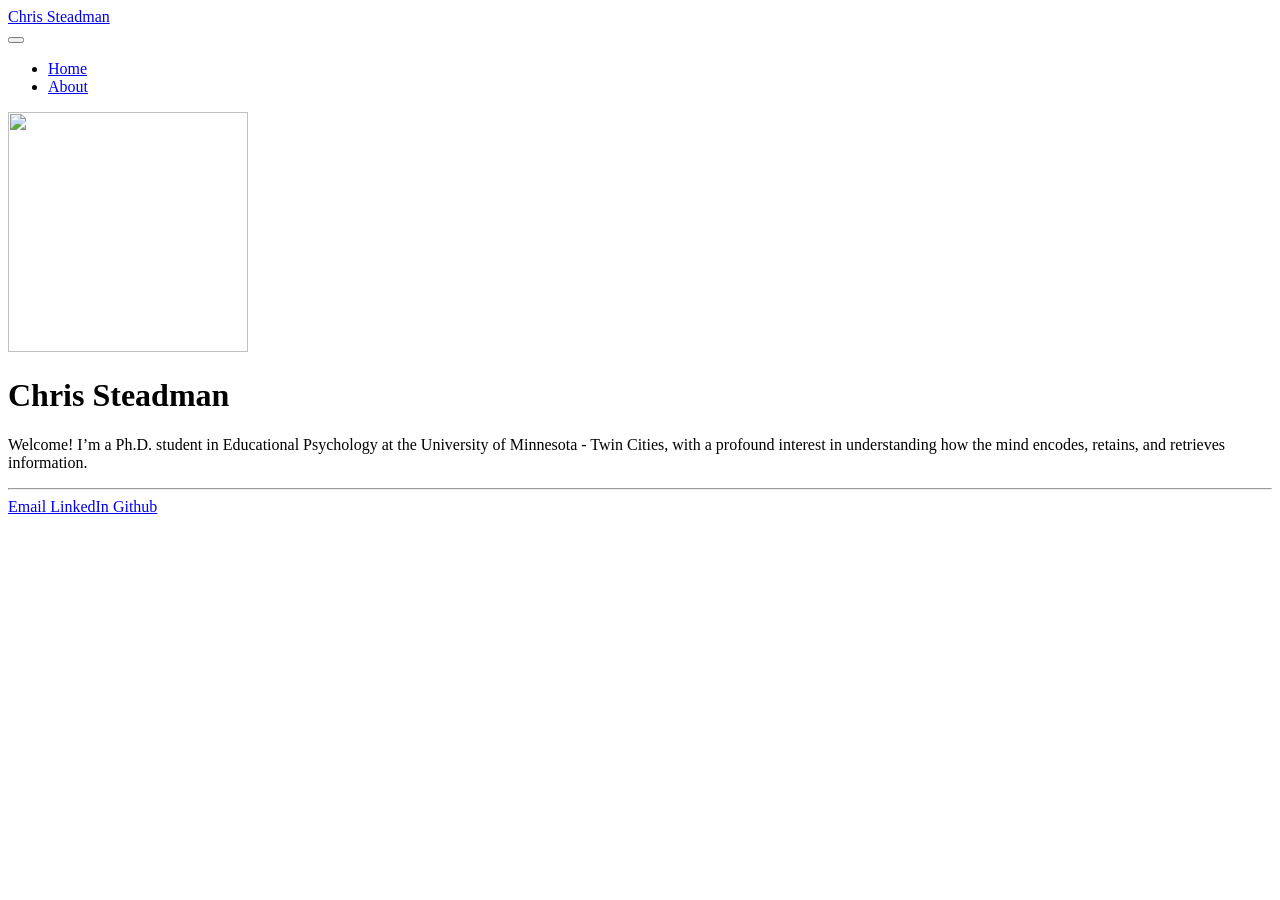
==== docs/index.html @ 7f65642d "Update GitHub link to new user profile" ====
<!DOCTYPE html>
<html xmlns="http://www.w3.org/1999/xhtml" lang="en" xml:lang="en"><head>

<meta charset="utf-8">
<meta name="generator" content="quarto-1.4.555">

<meta name="viewport" content="width=device-width, initial-scale=1.0, user-scalable=yes">


<title>Chris Steadman</title>
<style>
code{white-space: pre-wrap;}
span.smallcaps{font-variant: small-caps;}
div.columns{display: flex; gap: min(4vw, 1.5em);}
div.column{flex: auto; overflow-x: auto;}
div.hanging-indent{margin-left: 1.5em; text-indent: -1.5em;}
ul.task-list{list-style: none;}
ul.task-list li input[type="checkbox"] {
  width: 0.8em;
  margin: 0 0.8em 0.2em -1em; /* quarto-specific, see https://github.com/quarto-dev/quarto-cli/issues/4556 */ 
  vertical-align: middle;
}
</style>


<script src="site_libs/quarto-nav/quarto-nav.js"></script>
<script src="site_libs/quarto-nav/headroom.min.js"></script>
<script src="site_libs/clipboard/clipboard.min.js"></script>
<script src="site_libs/quarto-search/autocomplete.umd.js"></script>
<script src="site_libs/quarto-search/fuse.min.js"></script>
<script src="site_libs/quarto-search/quarto-search.js"></script>
<meta name="quarto:offset" content="./">
<script src="site_libs/quarto-html/quarto.js"></script>
<script src="site_libs/quarto-html/popper.min.js"></script>
<script src="site_libs/quarto-html/tippy.umd.min.js"></script>
<link href="site_libs/quarto-html/tippy.css" rel="stylesheet">
<link href="site_libs/quarto-html/quarto-syntax-highlighting.css" rel="stylesheet" id="quarto-text-highlighting-styles">
<script src="site_libs/bootstrap/bootstrap.min.js"></script>
<link href="site_libs/bootstrap/bootstrap-icons.css" rel="stylesheet">
<link href="site_libs/bootstrap/bootstrap.min.css" rel="stylesheet" id="quarto-bootstrap" data-mode="light">
<script id="quarto-search-options" type="application/json">{
  "location": "navbar",
  "copy-button": false,
  "collapse-after": 3,
  "panel-placement": "end",
  "type": "overlay",
  "limit": 50,
  "keyboard-shortcut": [
    "f",
    "/",
    "s"
  ],
  "show-item-context": false,
  "language": {
    "search-no-results-text": "No results",
    "search-matching-documents-text": "matching documents",
    "search-copy-link-title": "Copy link to search",
    "search-hide-matches-text": "Hide additional matches",
    "search-more-match-text": "more match in this document",
    "search-more-matches-text": "more matches in this document",
    "search-clear-button-title": "Clear",
    "search-text-placeholder": "",
    "search-detached-cancel-button-title": "Cancel",
    "search-submit-button-title": "Submit",
    "search-label": "Search"
  }
}</script>
<link rel="preconnect" href="https://fonts.googleapis.com">
<link rel="preconnect" href="https://fonts.gstatic.com" crossorigin="">
<link href="https://fonts.googleapis.com/css2?family=Roboto:ital@0;1&amp;display=swap" rel="stylesheet"> 


</head>

<body class="nav-fixed fullcontent">

<div id="quarto-search-results"></div>
  <header id="quarto-header" class="headroom fixed-top">
    <nav class="navbar navbar-expand-lg " data-bs-theme="dark">
      <div class="navbar-container container-fluid">
      <div class="navbar-brand-container mx-auto">
    <a class="navbar-brand" href="./index.html">
    <span class="navbar-title">Chris Steadman</span>
    </a>
  </div>
            <div id="quarto-search" class="" title="Search"></div>
          <button class="navbar-toggler" type="button" data-bs-toggle="collapse" data-bs-target="#navbarCollapse" aria-controls="navbarCollapse" aria-expanded="false" aria-label="Toggle navigation" onclick="if (window.quartoToggleHeadroom) { window.quartoToggleHeadroom(); }">
  <span class="navbar-toggler-icon"></span>
</button>
          <div class="collapse navbar-collapse" id="navbarCollapse">
            <ul class="navbar-nav navbar-nav-scroll me-auto">
  <li class="nav-item">
    <a class="nav-link active" href="./index.html" aria-current="page"> 
<span class="menu-text">Home</span></a>
  </li>  
  <li class="nav-item">
    <a class="nav-link" href="./about.html"> 
<span class="menu-text">About</span></a>
  </li>  
</ul>
          </div> <!-- /navcollapse -->
          <div class="quarto-navbar-tools">
</div>
      </div> <!-- /container-fluid -->
    </nav>
</header>
<!-- content -->
<div id="quarto-content" class="quarto-container page-columns page-rows-contents page-layout-article page-navbar">
<!-- sidebar -->
<!-- margin-sidebar -->
    
<!-- main -->
<div class="quarto-about-jolla content">
  <img src="img/headshot4.jpg" class="about-image
  round " style="height: 15em; width: 15em;">
 <header id="title-block-header" class="quarto-title-block default">
<div class="quarto-title">
<h1 class="title">Chris Steadman</h1>
</div>
<div class="quarto-title-meta">
  </div>
</header><main class="content" id="quarto-document-content">
<p>Welcome! I’m a Ph.D.&nbsp;student in Educational Psychology at the University of Minnesota - Twin Cities, with a profound interest in understanding how the mind encodes, retains, and retrieves information.</p>


</main> 
  <hr class="about-sep">
   <div class="about-links">
  <a href="mailto:stead032@umn.edu" class="about-link" rel="" target="">
    <i class="bi bi-envelope-fill"></i>
     <span class="about-link-text">Email</span>
  </a>
  <a href="https://www.linkedin.com/in/chris-steadman-214021227/" class="about-link" rel="" target="">
    <i class="bi bi-linkedin"></i>
     <span class="about-link-text">LinkedIn</span>
  </a>
  <a href="https://github.com/cjsteadman" class="about-link" rel="" target="">
    <i class="bi bi-github"></i>
     <span class="about-link-text">Github</span>
  </a>
</div>
</div>
 <!-- /main -->
<script id="quarto-html-after-body" type="application/javascript">
window.document.addEventListener("DOMContentLoaded", function (event) {
  const toggleBodyColorMode = (bsSheetEl) => {
    const mode = bsSheetEl.getAttribute("data-mode");
    const bodyEl = window.document.querySelector("body");
    if (mode === "dark") {
      bodyEl.classList.add("quarto-dark");
      bodyEl.classList.remove("quarto-light");
    } else {
      bodyEl.classList.add("quarto-light");
      bodyEl.classList.remove("quarto-dark");
    }
  }
  const toggleBodyColorPrimary = () => {
    const bsSheetEl = window.document.querySelector("link#quarto-bootstrap");
    if (bsSheetEl) {
      toggleBodyColorMode(bsSheetEl);
    }
  }
  toggleBodyColorPrimary();  
  const isCodeAnnotation = (el) => {
    for (const clz of el.classList) {
      if (clz.startsWith('code-annotation-')) {                     
        return true;
      }
    }
    return false;
  }
  const clipboard = new window.ClipboardJS('.code-copy-button', {
    text: function(trigger) {
      const codeEl = trigger.previousElementSibling.cloneNode(true);
      for (const childEl of codeEl.children) {
        if (isCodeAnnotation(childEl)) {
          childEl.remove();
        }
      }
      return codeEl.innerText;
    }
  });
  clipboard.on('success', function(e) {
    // button target
    const button = e.trigger;
    // don't keep focus
    button.blur();
    // flash "checked"
    button.classList.add('code-copy-button-checked');
    var currentTitle = button.getAttribute("title");
    button.setAttribute("title", "Copied!");
    let tooltip;
    if (window.bootstrap) {
      button.setAttribute("data-bs-toggle", "tooltip");
      button.setAttribute("data-bs-placement", "left");
      button.setAttribute("data-bs-title", "Copied!");
      tooltip = new bootstrap.Tooltip(button, 
        { trigger: "manual", 
          customClass: "code-copy-button-tooltip",
          offset: [0, -8]});
      tooltip.show();    
    }
    setTimeout(function() {
      if (tooltip) {
        tooltip.hide();
        button.removeAttribute("data-bs-title");
        button.removeAttribute("data-bs-toggle");
        button.removeAttribute("data-bs-placement");
      }
      button.setAttribute("title", currentTitle);
      button.classList.remove('code-copy-button-checked');
    }, 1000);
    // clear code selection
    e.clearSelection();
  });
    var localhostRegex = new RegExp(/^(?:http|https):\/\/localhost\:?[0-9]*\//);
    var mailtoRegex = new RegExp(/^mailto:/);
      var filterRegex = new RegExp('/' + window.location.host + '/');
    var isInternal = (href) => {
        return filterRegex.test(href) || localhostRegex.test(href) || mailtoRegex.test(href);
    }
    // Inspect non-navigation links and adorn them if external
 	var links = window.document.querySelectorAll('a[href]:not(.nav-link):not(.navbar-brand):not(.toc-action):not(.sidebar-link):not(.sidebar-item-toggle):not(.pagination-link):not(.no-external):not([aria-hidden]):not(.dropdown-item):not(.quarto-navigation-tool)');
    for (var i=0; i<links.length; i++) {
      const link = links[i];
      if (!isInternal(link.href)) {
        // undo the damage that might have been done by quarto-nav.js in the case of
        // links that we want to consider external
        if (link.dataset.originalHref !== undefined) {
          link.href = link.dataset.originalHref;
        }
      }
    }
  function tippyHover(el, contentFn, onTriggerFn, onUntriggerFn) {
    const config = {
      allowHTML: true,
      maxWidth: 500,
      delay: 100,
      arrow: false,
      appendTo: function(el) {
          return el.parentElement;
      },
      interactive: true,
      interactiveBorder: 10,
      theme: 'quarto',
      placement: 'bottom-start',
    };
    if (contentFn) {
      config.content = contentFn;
    }
    if (onTriggerFn) {
      config.onTrigger = onTriggerFn;
    }
    if (onUntriggerFn) {
      config.onUntrigger = onUntriggerFn;
    }
    window.tippy(el, config); 
  }
  const noterefs = window.document.querySelectorAll('a[role="doc-noteref"]');
  for (var i=0; i<noterefs.length; i++) {
    const ref = noterefs[i];
    tippyHover(ref, function() {
      // use id or data attribute instead here
      let href = ref.getAttribute('data-footnote-href') || ref.getAttribute('href');
      try { href = new URL(href).hash; } catch {}
      const id = href.replace(/^#\/?/, "");
      const note = window.document.getElementById(id);
      if (note) {
        return note.innerHTML;
      } else {
        return "";
      }
    });
  }
  const xrefs = window.document.querySelectorAll('a.quarto-xref');
  const processXRef = (id, note) => {
    // Strip column container classes
    const stripColumnClz = (el) => {
      el.classList.remove("page-full", "page-columns");
      if (el.children) {
        for (const child of el.children) {
          stripColumnClz(child);
        }
      }
    }
    stripColumnClz(note)
    if (id === null || id.startsWith('sec-')) {
      // Special case sections, only their first couple elements
      const container = document.createElement("div");
      if (note.children && note.children.length > 2) {
        container.appendChild(note.children[0].cloneNode(true));
        for (let i = 1; i < note.children.length; i++) {
          const child = note.children[i];
          if (child.tagName === "P" && child.innerText === "") {
            continue;
          } else {
            container.appendChild(child.cloneNode(true));
            break;
          }
        }
        if (window.Quarto?.typesetMath) {
          window.Quarto.typesetMath(container);
        }
        return container.innerHTML
      } else {
        if (window.Quarto?.typesetMath) {
          window.Quarto.typesetMath(note);
        }
        return note.innerHTML;
      }
    } else {
      // Remove any anchor links if they are present
      const anchorLink = note.querySelector('a.anchorjs-link');
      if (anchorLink) {
        anchorLink.remove();
      }
      if (window.Quarto?.typesetMath) {
        window.Quarto.typesetMath(note);
      }
      // TODO in 1.5, we should make sure this works without a callout special case
      if (note.classList.contains("callout")) {
        return note.outerHTML;
      } else {
        return note.innerHTML;
      }
    }
  }
  for (var i=0; i<xrefs.length; i++) {
    const xref = xrefs[i];
    tippyHover(xref, undefined, function(instance) {
      instance.disable();
      let url = xref.getAttribute('href');
      let hash = undefined; 
      if (url.startsWith('#')) {
        hash = url;
      } else {
        try { hash = new URL(url).hash; } catch {}
      }
      if (hash) {
        const id = hash.replace(/^#\/?/, "");
        const note = window.document.getElementById(id);
        if (note !== null) {
          try {
            const html = processXRef(id, note.cloneNode(true));
            instance.setContent(html);
          } finally {
            instance.enable();
            instance.show();
          }
        } else {
          // See if we can fetch this
          fetch(url.split('#')[0])
          .then(res => res.text())
          .then(html => {
            const parser = new DOMParser();
            const htmlDoc = parser.parseFromString(html, "text/html");
            const note = htmlDoc.getElementById(id);
            if (note !== null) {
              const html = processXRef(id, note);
              instance.setContent(html);
            } 
          }).finally(() => {
            instance.enable();
            instance.show();
          });
        }
      } else {
        // See if we can fetch a full url (with no hash to target)
        // This is a special case and we should probably do some content thinning / targeting
        fetch(url)
        .then(res => res.text())
        .then(html => {
          const parser = new DOMParser();
          const htmlDoc = parser.parseFromString(html, "text/html");
          const note = htmlDoc.querySelector('main.content');
          if (note !== null) {
            // This should only happen for chapter cross references
            // (since there is no id in the URL)
            // remove the first header
            if (note.children.length > 0 && note.children[0].tagName === "HEADER") {
              note.children[0].remove();
            }
            const html = processXRef(null, note);
            instance.setContent(html);
          } 
        }).finally(() => {
          instance.enable();
          instance.show();
        });
      }
    }, function(instance) {
    });
  }
      let selectedAnnoteEl;
      const selectorForAnnotation = ( cell, annotation) => {
        let cellAttr = 'data-code-cell="' + cell + '"';
        let lineAttr = 'data-code-annotation="' +  annotation + '"';
        const selector = 'span[' + cellAttr + '][' + lineAttr + ']';
        return selector;
      }
      const selectCodeLines = (annoteEl) => {
        const doc = window.document;
        const targetCell = annoteEl.getAttribute("data-target-cell");
        const targetAnnotation = annoteEl.getAttribute("data-target-annotation");
        const annoteSpan = window.document.querySelector(selectorForAnnotation(targetCell, targetAnnotation));
        const lines = annoteSpan.getAttribute("data-code-lines").split(",");
        const lineIds = lines.map((line) => {
          return targetCell + "-" + line;
        })
        let top = null;
        let height = null;
        let parent = null;
        if (lineIds.length > 0) {
            //compute the position of the single el (top and bottom and make a div)
            const el = window.document.getElementById(lineIds[0]);
            top = el.offsetTop;
            height = el.offsetHeight;
            parent = el.parentElement.parentElement;
          if (lineIds.length > 1) {
            const lastEl = window.document.getElementById(lineIds[lineIds.length - 1]);
            const bottom = lastEl.offsetTop + lastEl.offsetHeight;
            height = bottom - top;
          }
          if (top !== null && height !== null && parent !== null) {
            // cook up a div (if necessary) and position it 
            let div = window.document.getElementById("code-annotation-line-highlight");
            if (div === null) {
              div = window.document.createElement("div");
              div.setAttribute("id", "code-annotation-line-highlight");
              div.style.position = 'absolute';
              parent.appendChild(div);
            }
            div.style.top = top - 2 + "px";
            div.style.height = height + 4 + "px";
            div.style.left = 0;
            let gutterDiv = window.document.getElementById("code-annotation-line-highlight-gutter");
            if (gutterDiv === null) {
              gutterDiv = window.document.createElement("div");
              gutterDiv.setAttribute("id", "code-annotation-line-highlight-gutter");
              gutterDiv.style.position = 'absolute';
              const codeCell = window.document.getElementById(targetCell);
              const gutter = codeCell.querySelector('.code-annotation-gutter');
              gutter.appendChild(gutterDiv);
            }
            gutterDiv.style.top = top - 2 + "px";
            gutterDiv.style.height = height + 4 + "px";
          }
          selectedAnnoteEl = annoteEl;
        }
      };
      const unselectCodeLines = () => {
        const elementsIds = ["code-annotation-line-highlight", "code-annotation-line-highlight-gutter"];
        elementsIds.forEach((elId) => {
          const div = window.document.getElementById(elId);
          if (div) {
            div.remove();
          }
        });
        selectedAnnoteEl = undefined;
      };
        // Handle positioning of the toggle
    window.addEventListener(
      "resize",
      throttle(() => {
        elRect = undefined;
        if (selectedAnnoteEl) {
          selectCodeLines(selectedAnnoteEl);
        }
      }, 10)
    );
    function throttle(fn, ms) {
    let throttle = false;
    let timer;
      return (...args) => {
        if(!throttle) { // first call gets through
            fn.apply(this, args);
            throttle = true;
        } else { // all the others get throttled
            if(timer) clearTimeout(timer); // cancel #2
            timer = setTimeout(() => {
              fn.apply(this, args);
              timer = throttle = false;
            }, ms);
        }
      };
    }
      // Attach click handler to the DT
      const annoteDls = window.document.querySelectorAll('dt[data-target-cell]');
      for (const annoteDlNode of annoteDls) {
        annoteDlNode.addEventListener('click', (event) => {
          const clickedEl = event.target;
          if (clickedEl !== selectedAnnoteEl) {
            unselectCodeLines();
            const activeEl = window.document.querySelector('dt[data-target-cell].code-annotation-active');
            if (activeEl) {
              activeEl.classList.remove('code-annotation-active');
            }
            selectCodeLines(clickedEl);
            clickedEl.classList.add('code-annotation-active');
          } else {
            // Unselect the line
            unselectCodeLines();
            clickedEl.classList.remove('code-annotation-active');
          }
        });
      }
  const findCites = (el) => {
    const parentEl = el.parentElement;
    if (parentEl) {
      const cites = parentEl.dataset.cites;
      if (cites) {
        return {
          el,
          cites: cites.split(' ')
        };
      } else {
        return findCites(el.parentElement)
      }
    } else {
      return undefined;
    }
  };
  var bibliorefs = window.document.querySelectorAll('a[role="doc-biblioref"]');
  for (var i=0; i<bibliorefs.length; i++) {
    const ref = bibliorefs[i];
    const citeInfo = findCites(ref);
    if (citeInfo) {
      tippyHover(citeInfo.el, function() {
        var popup = window.document.createElement('div');
        citeInfo.cites.forEach(function(cite) {
          var citeDiv = window.document.createElement('div');
          citeDiv.classList.add('hanging-indent');
          citeDiv.classList.add('csl-entry');
          var biblioDiv = window.document.getElementById('ref-' + cite);
          if (biblioDiv) {
            citeDiv.innerHTML = biblioDiv.innerHTML;
          }
          popup.appendChild(citeDiv);
        });
        return popup.innerHTML;
      });
    }
  }
});
</script>
</div> <!-- /content -->




</body></html>
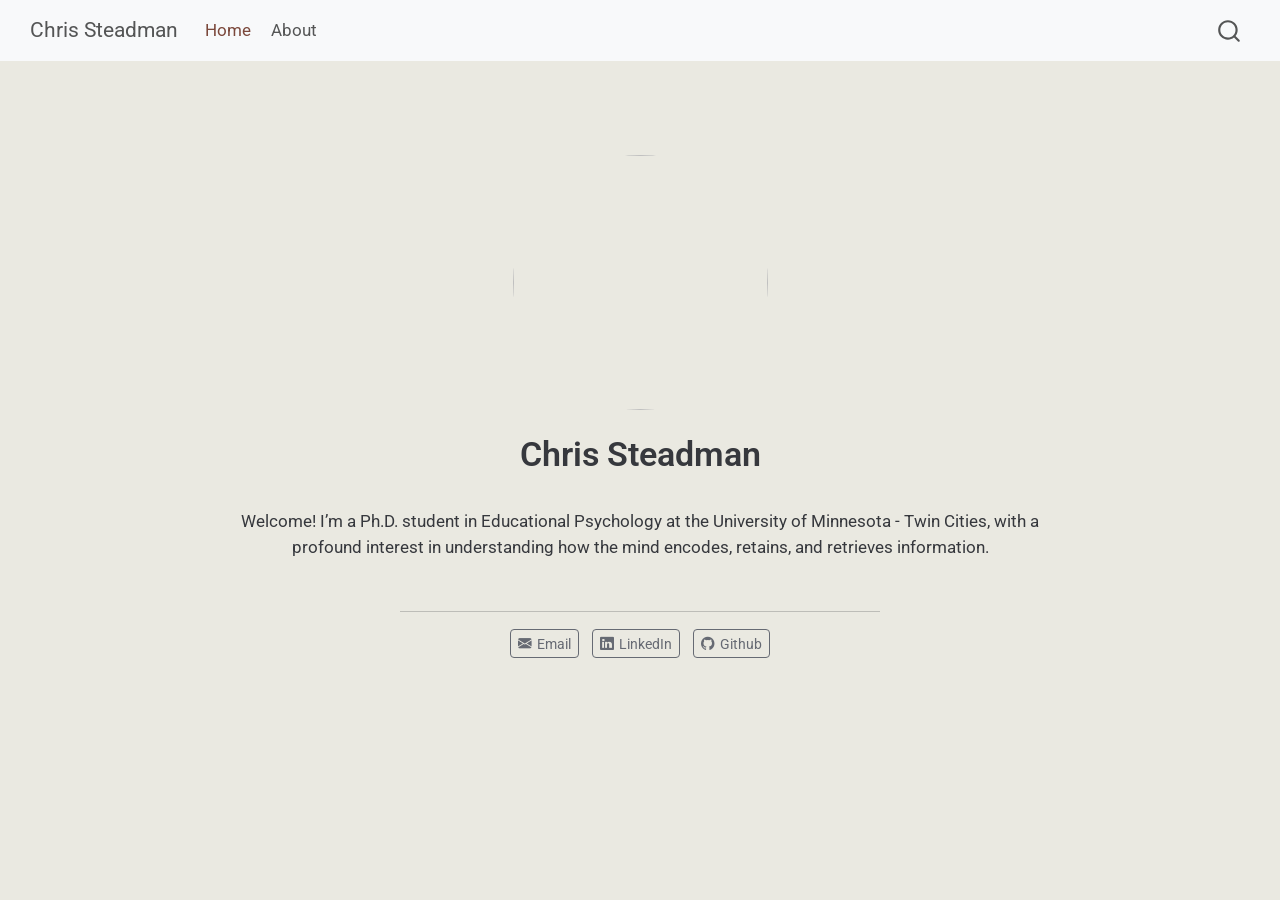
==== commit 2952ee63: "Updating with Quarto" ====
--- a/docs/index.html
+++ b/docs/index.html
@@ -2,13 +2,16 @@
 <html xmlns="http://www.w3.org/1999/xhtml" lang="en" xml:lang="en"><head>
 
 <meta charset="utf-8">
-<meta name="generator" content="quarto-1.4.555">
+<meta name="generator" content="quarto-1.9.36">
 
 <meta name="viewport" content="width=device-width, initial-scale=1.0, user-scalable=yes">
 
 
 <title>Chris Steadman</title>
 <style>
+/* Default styles provided by pandoc.
+** See https://pandoc.org/MANUAL.html#variables-for-html for config info.
+*/
 code{white-space: pre-wrap;}
 span.smallcaps{font-variant: small-caps;}
 div.columns{display: flex; gap: min(4vw, 1.5em);}
@@ -30,14 +33,15 @@
 <script src="site_libs/quarto-search/fuse.min.js"></script>
 <script src="site_libs/quarto-search/quarto-search.js"></script>
 <meta name="quarto:offset" content="./">
-<script src="site_libs/quarto-html/quarto.js"></script>
+<script src="site_libs/quarto-html/quarto.js" type="module"></script>
+<script src="site_libs/quarto-html/tabsets/tabsets.js" type="module"></script>
 <script src="site_libs/quarto-html/popper.min.js"></script>
 <script src="site_libs/quarto-html/tippy.umd.min.js"></script>
 <link href="site_libs/quarto-html/tippy.css" rel="stylesheet">
-<link href="site_libs/quarto-html/quarto-syntax-highlighting.css" rel="stylesheet" id="quarto-text-highlighting-styles">
+<link href="site_libs/quarto-html/quarto-syntax-highlighting-845c23b38eaddc0f92fda52bfe77a8c8.css" rel="stylesheet" id="quarto-text-highlighting-styles">
 <script src="site_libs/bootstrap/bootstrap.min.js"></script>
 <link href="site_libs/bootstrap/bootstrap-icons.css" rel="stylesheet">
-<link href="site_libs/bootstrap/bootstrap.min.css" rel="stylesheet" id="quarto-bootstrap" data-mode="light">
+<link href="site_libs/bootstrap/bootstrap-f4984c702a18f3eaaddd09e3b30f71a7.min.css" rel="stylesheet" append-hash="true" id="quarto-bootstrap" data-mode="light">
 <script id="quarto-search-options" type="application/json">{
   "location": "navbar",
   "copy-button": false,
@@ -72,7 +76,7 @@
 
 </head>
 
-<body class="nav-fixed fullcontent">
+<body class="nav-fixed fullcontent quarto-light">
 
 <div id="quarto-search-results"></div>
   <header id="quarto-header" class="headroom fixed-top">
@@ -84,7 +88,7 @@
     </a>
   </div>
             <div id="quarto-search" class="" title="Search"></div>
-          <button class="navbar-toggler" type="button" data-bs-toggle="collapse" data-bs-target="#navbarCollapse" aria-controls="navbarCollapse" aria-expanded="false" aria-label="Toggle navigation" onclick="if (window.quartoToggleHeadroom) { window.quartoToggleHeadroom(); }">
+          <button class="navbar-toggler" type="button" data-bs-toggle="collapse" data-bs-target="#navbarCollapse" aria-controls="navbarCollapse" role="menu" aria-expanded="false" aria-label="Toggle navigation" onclick="if (window.quartoToggleHeadroom) { window.quartoToggleHeadroom(); }">
   <span class="navbar-toggler-icon"></span>
 </button>
           <div class="collapse navbar-collapse" id="navbarCollapse">
@@ -99,7 +103,7 @@
   </li>  
 </ul>
           </div> <!-- /navcollapse -->
-          <div class="quarto-navbar-tools">
+            <div class="quarto-navbar-tools">
 </div>
       </div> <!-- /container-fluid -->
     </nav>
@@ -110,7 +114,7 @@
 <!-- margin-sidebar -->
     
 <!-- main -->
-<div class="quarto-about-jolla content">
+<div class="quarto-about-jolla">
   <img src="img/headshot4.jpg" class="about-image
   round " style="height: 15em; width: 15em;">
  <header id="title-block-header" class="quarto-title-block default">
@@ -142,36 +146,51 @@
 </div>
  <!-- /main -->
 <script id="quarto-html-after-body" type="application/javascript">
-window.document.addEventListener("DOMContentLoaded", function (event) {
-  const toggleBodyColorMode = (bsSheetEl) => {
-    const mode = bsSheetEl.getAttribute("data-mode");
-    const bodyEl = window.document.querySelector("body");
-    if (mode === "dark") {
-      bodyEl.classList.add("quarto-dark");
-      bodyEl.classList.remove("quarto-light");
-    } else {
-      bodyEl.classList.add("quarto-light");
-      bodyEl.classList.remove("quarto-dark");
-    }
-  }
-  const toggleBodyColorPrimary = () => {
-    const bsSheetEl = window.document.querySelector("link#quarto-bootstrap");
-    if (bsSheetEl) {
-      toggleBodyColorMode(bsSheetEl);
-    }
-  }
-  toggleBodyColorPrimary();  
-  const isCodeAnnotation = (el) => {
-    for (const clz of el.classList) {
-      if (clz.startsWith('code-annotation-')) {                     
-        return true;
-      }
-    }
-    return false;
-  }
-  const clipboard = new window.ClipboardJS('.code-copy-button', {
-    text: function(trigger) {
-      const codeEl = trigger.previousElementSibling.cloneNode(true);
+  window.document.addEventListener("DOMContentLoaded", function (event) {
+    const isCodeAnnotation = (el) => {
+      for (const clz of el.classList) {
+        if (clz.startsWith('code-annotation-')) {                     
+          return true;
+        }
+      }
+      return false;
+    }
+    const onCopySuccess = function(e) {
+      // button target
+      const button = e.trigger;
+      // don't keep focus
+      button.blur();
+      // flash "checked"
+      button.classList.add('code-copy-button-checked');
+      var currentTitle = button.getAttribute("title");
+      button.setAttribute("title", "Copied!");
+      let tooltip;
+      if (window.bootstrap) {
+        button.setAttribute("data-bs-toggle", "tooltip");
+        button.setAttribute("data-bs-placement", "left");
+        button.setAttribute("data-bs-title", "Copied!");
+        tooltip = new bootstrap.Tooltip(button, 
+          { trigger: "manual", 
+            customClass: "code-copy-button-tooltip",
+            offset: [0, -8]});
+        tooltip.show();    
+      }
+      setTimeout(function() {
+        if (tooltip) {
+          tooltip.hide();
+          button.removeAttribute("data-bs-title");
+          button.removeAttribute("data-bs-toggle");
+          button.removeAttribute("data-bs-placement");
+        }
+        button.setAttribute("title", currentTitle);
+        button.classList.remove('code-copy-button-checked');
+      }, 1000);
+      // clear code selection
+      e.clearSelection();
+    }
+    const getTextToCopy = function(trigger) {
+      const outerScaffold = trigger.parentElement.cloneNode(true);
+      const codeEl = outerScaffold.querySelector('code');
       for (const childEl of codeEl.children) {
         if (isCodeAnnotation(childEl)) {
           childEl.remove();
@@ -179,184 +198,184 @@
       }
       return codeEl.innerText;
     }
-  });
-  clipboard.on('success', function(e) {
-    // button target
-    const button = e.trigger;
-    // don't keep focus
-    button.blur();
-    // flash "checked"
-    button.classList.add('code-copy-button-checked');
-    var currentTitle = button.getAttribute("title");
-    button.setAttribute("title", "Copied!");
-    let tooltip;
-    if (window.bootstrap) {
-      button.setAttribute("data-bs-toggle", "tooltip");
-      button.setAttribute("data-bs-placement", "left");
-      button.setAttribute("data-bs-title", "Copied!");
-      tooltip = new bootstrap.Tooltip(button, 
-        { trigger: "manual", 
-          customClass: "code-copy-button-tooltip",
-          offset: [0, -8]});
-      tooltip.show();    
-    }
-    setTimeout(function() {
-      if (tooltip) {
-        tooltip.hide();
-        button.removeAttribute("data-bs-title");
-        button.removeAttribute("data-bs-toggle");
-        button.removeAttribute("data-bs-placement");
-      }
-      button.setAttribute("title", currentTitle);
-      button.classList.remove('code-copy-button-checked');
-    }, 1000);
-    // clear code selection
-    e.clearSelection();
-  });
-    var localhostRegex = new RegExp(/^(?:http|https):\/\/localhost\:?[0-9]*\//);
-    var mailtoRegex = new RegExp(/^mailto:/);
-      var filterRegex = new RegExp('/' + window.location.host + '/');
-    var isInternal = (href) => {
-        return filterRegex.test(href) || localhostRegex.test(href) || mailtoRegex.test(href);
-    }
-    // Inspect non-navigation links and adorn them if external
- 	var links = window.document.querySelectorAll('a[href]:not(.nav-link):not(.navbar-brand):not(.toc-action):not(.sidebar-link):not(.sidebar-item-toggle):not(.pagination-link):not(.no-external):not([aria-hidden]):not(.dropdown-item):not(.quarto-navigation-tool)');
-    for (var i=0; i<links.length; i++) {
-      const link = links[i];
-      if (!isInternal(link.href)) {
-        // undo the damage that might have been done by quarto-nav.js in the case of
-        // links that we want to consider external
-        if (link.dataset.originalHref !== undefined) {
-          link.href = link.dataset.originalHref;
-        }
-      }
-    }
-  function tippyHover(el, contentFn, onTriggerFn, onUntriggerFn) {
-    const config = {
-      allowHTML: true,
-      maxWidth: 500,
-      delay: 100,
-      arrow: false,
-      appendTo: function(el) {
-          return el.parentElement;
-      },
-      interactive: true,
-      interactiveBorder: 10,
-      theme: 'quarto',
-      placement: 'bottom-start',
-    };
-    if (contentFn) {
-      config.content = contentFn;
-    }
-    if (onTriggerFn) {
-      config.onTrigger = onTriggerFn;
-    }
-    if (onUntriggerFn) {
-      config.onUntrigger = onUntriggerFn;
-    }
-    window.tippy(el, config); 
-  }
-  const noterefs = window.document.querySelectorAll('a[role="doc-noteref"]');
-  for (var i=0; i<noterefs.length; i++) {
-    const ref = noterefs[i];
-    tippyHover(ref, function() {
-      // use id or data attribute instead here
-      let href = ref.getAttribute('data-footnote-href') || ref.getAttribute('href');
-      try { href = new URL(href).hash; } catch {}
-      const id = href.replace(/^#\/?/, "");
-      const note = window.document.getElementById(id);
-      if (note) {
-        return note.innerHTML;
+    const clipboard = new window.ClipboardJS('.code-copy-button:not([data-in-quarto-modal])', {
+      text: getTextToCopy
+    });
+    clipboard.on('success', onCopySuccess);
+    if (window.document.getElementById('quarto-embedded-source-code-modal')) {
+      const clipboardModal = new window.ClipboardJS('.code-copy-button[data-in-quarto-modal]', {
+        text: getTextToCopy,
+        container: window.document.getElementById('quarto-embedded-source-code-modal')
+      });
+      clipboardModal.on('success', onCopySuccess);
+    }
+      var localhostRegex = new RegExp(/^(?:http|https):\/\/localhost\:?[0-9]*\//);
+      var mailtoRegex = new RegExp(/^mailto:/);
+        var filterRegex = new RegExp('/' + window.location.host + '/');
+      var isInternal = (href) => {
+          return filterRegex.test(href) || localhostRegex.test(href) || mailtoRegex.test(href);
+      }
+      // Inspect non-navigation links and adorn them if external
+     var links = window.document.querySelectorAll('a[href]:not(.nav-link):not(.navbar-brand):not(.toc-action):not(.sidebar-link):not(.sidebar-item-toggle):not(.pagination-link):not(.no-external):not([aria-hidden]):not(.dropdown-item):not(.quarto-navigation-tool):not(.about-link)');
+      for (var i=0; i<links.length; i++) {
+        const link = links[i];
+        if (!isInternal(link.href)) {
+          // undo the damage that might have been done by quarto-nav.js in the case of
+          // links that we want to consider external
+          if (link.dataset.originalHref !== undefined) {
+            link.href = link.dataset.originalHref;
+          }
+        }
+      }
+    function tippyHover(el, contentFn, onTriggerFn, onUntriggerFn) {
+      const config = {
+        allowHTML: true,
+        maxWidth: 500,
+        delay: 100,
+        arrow: false,
+        appendTo: function(el) {
+            return el.parentElement;
+        },
+        interactive: true,
+        interactiveBorder: 10,
+        theme: 'quarto',
+        placement: 'bottom-start',
+      };
+      if (contentFn) {
+        config.content = contentFn;
+      }
+      if (onTriggerFn) {
+        config.onTrigger = onTriggerFn;
+      }
+      if (onUntriggerFn) {
+        config.onUntrigger = onUntriggerFn;
+      }
+      window.tippy(el, config); 
+    }
+    const noterefs = window.document.querySelectorAll('a[role="doc-noteref"]');
+    for (var i=0; i<noterefs.length; i++) {
+      const ref = noterefs[i];
+      tippyHover(ref, function() {
+        // use id or data attribute instead here
+        let href = ref.getAttribute('data-footnote-href') || ref.getAttribute('href');
+        try { href = new URL(href).hash; } catch {}
+        const id = href.replace(/^#\/?/, "");
+        const note = window.document.getElementById(id);
+        if (note) {
+          return note.innerHTML;
+        } else {
+          return "";
+        }
+      });
+    }
+    const xrefs = window.document.querySelectorAll('a.quarto-xref');
+    const processXRef = (id, note) => {
+      // Strip column container classes
+      const stripColumnClz = (el) => {
+        el.classList.remove("page-full", "page-columns");
+        if (el.children) {
+          for (const child of el.children) {
+            stripColumnClz(child);
+          }
+        }
+      }
+      stripColumnClz(note)
+      if (id === null || id.startsWith('sec-')) {
+        // Special case sections, only their first couple elements
+        const container = document.createElement("div");
+        if (note.children && note.children.length > 2) {
+          container.appendChild(note.children[0].cloneNode(true));
+          for (let i = 1; i < note.children.length; i++) {
+            const child = note.children[i];
+            if (child.tagName === "P" && child.innerText === "") {
+              continue;
+            } else {
+              container.appendChild(child.cloneNode(true));
+              break;
+            }
+          }
+          if (window.Quarto?.typesetMath) {
+            window.Quarto.typesetMath(container);
+          }
+          return container.innerHTML
+        } else {
+          if (window.Quarto?.typesetMath) {
+            window.Quarto.typesetMath(note);
+          }
+          return note.innerHTML;
+        }
       } else {
-        return "";
-      }
-    });
-  }
-  const xrefs = window.document.querySelectorAll('a.quarto-xref');
-  const processXRef = (id, note) => {
-    // Strip column container classes
-    const stripColumnClz = (el) => {
-      el.classList.remove("page-full", "page-columns");
-      if (el.children) {
-        for (const child of el.children) {
-          stripColumnClz(child);
-        }
-      }
-    }
-    stripColumnClz(note)
-    if (id === null || id.startsWith('sec-')) {
-      // Special case sections, only their first couple elements
-      const container = document.createElement("div");
-      if (note.children && note.children.length > 2) {
-        container.appendChild(note.children[0].cloneNode(true));
-        for (let i = 1; i < note.children.length; i++) {
-          const child = note.children[i];
-          if (child.tagName === "P" && child.innerText === "") {
-            continue;
-          } else {
-            container.appendChild(child.cloneNode(true));
-            break;
-          }
-        }
-        if (window.Quarto?.typesetMath) {
-          window.Quarto.typesetMath(container);
-        }
-        return container.innerHTML
-      } else {
+        // Remove any anchor links if they are present
+        const anchorLink = note.querySelector('a.anchorjs-link');
+        if (anchorLink) {
+          anchorLink.remove();
+        }
         if (window.Quarto?.typesetMath) {
           window.Quarto.typesetMath(note);
         }
-        return note.innerHTML;
-      }
-    } else {
-      // Remove any anchor links if they are present
-      const anchorLink = note.querySelector('a.anchorjs-link');
-      if (anchorLink) {
-        anchorLink.remove();
-      }
-      if (window.Quarto?.typesetMath) {
-        window.Quarto.typesetMath(note);
-      }
-      // TODO in 1.5, we should make sure this works without a callout special case
-      if (note.classList.contains("callout")) {
-        return note.outerHTML;
-      } else {
-        return note.innerHTML;
-      }
-    }
-  }
-  for (var i=0; i<xrefs.length; i++) {
-    const xref = xrefs[i];
-    tippyHover(xref, undefined, function(instance) {
-      instance.disable();
-      let url = xref.getAttribute('href');
-      let hash = undefined; 
-      if (url.startsWith('#')) {
-        hash = url;
-      } else {
-        try { hash = new URL(url).hash; } catch {}
-      }
-      if (hash) {
-        const id = hash.replace(/^#\/?/, "");
-        const note = window.document.getElementById(id);
-        if (note !== null) {
-          try {
-            const html = processXRef(id, note.cloneNode(true));
-            instance.setContent(html);
-          } finally {
-            instance.enable();
-            instance.show();
-          }
+        if (note.classList.contains("callout")) {
+          return note.outerHTML;
         } else {
-          // See if we can fetch this
-          fetch(url.split('#')[0])
+          return note.innerHTML;
+        }
+      }
+    }
+    for (var i=0; i<xrefs.length; i++) {
+      const xref = xrefs[i];
+      tippyHover(xref, undefined, function(instance) {
+        instance.disable();
+        let url = xref.getAttribute('href');
+        let hash = undefined; 
+        if (url.startsWith('#')) {
+          hash = url;
+        } else {
+          try { hash = new URL(url).hash; } catch {}
+        }
+        if (hash) {
+          const id = hash.replace(/^#\/?/, "");
+          const note = window.document.getElementById(id);
+          if (note !== null) {
+            try {
+              const html = processXRef(id, note.cloneNode(true));
+              instance.setContent(html);
+            } finally {
+              instance.enable();
+              instance.show();
+            }
+          } else {
+            // See if we can fetch this
+            fetch(url.split('#')[0])
+            .then(res => res.text())
+            .then(html => {
+              const parser = new DOMParser();
+              const htmlDoc = parser.parseFromString(html, "text/html");
+              const note = htmlDoc.getElementById(id);
+              if (note !== null) {
+                const html = processXRef(id, note);
+                instance.setContent(html);
+              } 
+            }).finally(() => {
+              instance.enable();
+              instance.show();
+            });
+          }
+        } else {
+          // See if we can fetch a full url (with no hash to target)
+          // This is a special case and we should probably do some content thinning / targeting
+          fetch(url)
           .then(res => res.text())
           .then(html => {
             const parser = new DOMParser();
             const htmlDoc = parser.parseFromString(html, "text/html");
-            const note = htmlDoc.getElementById(id);
+            const note = htmlDoc.querySelector('main.content');
             if (note !== null) {
-              const html = processXRef(id, note);
+              // This should only happen for chapter cross references
+              // (since there is no id in the URL)
+              // remove the first header
+              if (note.children.length > 0 && note.children[0].tagName === "HEADER") {
+                note.children[0].remove();
+              }
+              const html = processXRef(null, note);
               instance.setContent(html);
             } 
           }).finally(() => {
@@ -364,188 +383,164 @@
             instance.show();
           });
         }
+      }, function(instance) {
+      });
+    }
+        let selectedAnnoteEl;
+        const selectorForAnnotation = ( cell, annotation) => {
+          let cellAttr = 'data-code-cell="' + cell + '"';
+          let lineAttr = 'data-code-annotation="' +  annotation + '"';
+          const selector = 'span[' + cellAttr + '][' + lineAttr + ']';
+          return selector;
+        }
+        const selectCodeLines = (annoteEl) => {
+          const doc = window.document;
+          const targetCell = annoteEl.getAttribute("data-target-cell");
+          const targetAnnotation = annoteEl.getAttribute("data-target-annotation");
+          const annoteSpan = window.document.querySelector(selectorForAnnotation(targetCell, targetAnnotation));
+          const lines = annoteSpan.getAttribute("data-code-lines").split(",");
+          const lineIds = lines.map((line) => {
+            return targetCell + "-" + line;
+          })
+          let top = null;
+          let height = null;
+          let parent = null;
+          if (lineIds.length > 0) {
+              //compute the position of the single el (top and bottom and make a div)
+              const el = window.document.getElementById(lineIds[0]);
+              top = el.offsetTop;
+              height = el.offsetHeight;
+              parent = el.parentElement.parentElement;
+            if (lineIds.length > 1) {
+              const lastEl = window.document.getElementById(lineIds[lineIds.length - 1]);
+              const bottom = lastEl.offsetTop + lastEl.offsetHeight;
+              height = bottom - top;
+            }
+            if (top !== null && height !== null && parent !== null) {
+              // cook up a div (if necessary) and position it 
+              let div = window.document.getElementById("code-annotation-line-highlight");
+              if (div === null) {
+                div = window.document.createElement("div");
+                div.setAttribute("id", "code-annotation-line-highlight");
+                div.style.position = 'absolute';
+                parent.appendChild(div);
+              }
+              div.style.top = top - 2 + "px";
+              div.style.height = height + 4 + "px";
+              div.style.left = 0;
+              let gutterDiv = window.document.getElementById("code-annotation-line-highlight-gutter");
+              if (gutterDiv === null) {
+                gutterDiv = window.document.createElement("div");
+                gutterDiv.setAttribute("id", "code-annotation-line-highlight-gutter");
+                gutterDiv.style.position = 'absolute';
+                const codeCell = window.document.getElementById(targetCell);
+                const gutter = codeCell.querySelector('.code-annotation-gutter');
+                gutter.appendChild(gutterDiv);
+              }
+              gutterDiv.style.top = top - 2 + "px";
+              gutterDiv.style.height = height + 4 + "px";
+            }
+            selectedAnnoteEl = annoteEl;
+          }
+        };
+        const unselectCodeLines = () => {
+          const elementsIds = ["code-annotation-line-highlight", "code-annotation-line-highlight-gutter"];
+          elementsIds.forEach((elId) => {
+            const div = window.document.getElementById(elId);
+            if (div) {
+              div.remove();
+            }
+          });
+          selectedAnnoteEl = undefined;
+        };
+          // Handle positioning of the toggle
+      window.addEventListener(
+        "resize",
+        throttle(() => {
+          elRect = undefined;
+          if (selectedAnnoteEl) {
+            selectCodeLines(selectedAnnoteEl);
+          }
+        }, 10)
+      );
+      function throttle(fn, ms) {
+      let throttle = false;
+      let timer;
+        return (...args) => {
+          if(!throttle) { // first call gets through
+              fn.apply(this, args);
+              throttle = true;
+          } else { // all the others get throttled
+              if(timer) clearTimeout(timer); // cancel #2
+              timer = setTimeout(() => {
+                fn.apply(this, args);
+                timer = throttle = false;
+              }, ms);
+          }
+        };
+      }
+        // Attach click handler to the DT
+        const annoteDls = window.document.querySelectorAll('dt[data-target-cell]');
+        for (const annoteDlNode of annoteDls) {
+          annoteDlNode.addEventListener('click', (event) => {
+            const clickedEl = event.target;
+            if (clickedEl !== selectedAnnoteEl) {
+              unselectCodeLines();
+              const activeEl = window.document.querySelector('dt[data-target-cell].code-annotation-active');
+              if (activeEl) {
+                activeEl.classList.remove('code-annotation-active');
+              }
+              selectCodeLines(clickedEl);
+              clickedEl.classList.add('code-annotation-active');
+            } else {
+              // Unselect the line
+              unselectCodeLines();
+              clickedEl.classList.remove('code-annotation-active');
+            }
+          });
+        }
+    const findCites = (el) => {
+      const parentEl = el.parentElement;
+      if (parentEl) {
+        const cites = parentEl.dataset.cites;
+        if (cites) {
+          return {
+            el,
+            cites: cites.split(' ')
+          };
+        } else {
+          return findCites(el.parentElement)
+        }
       } else {
-        // See if we can fetch a full url (with no hash to target)
-        // This is a special case and we should probably do some content thinning / targeting
-        fetch(url)
-        .then(res => res.text())
-        .then(html => {
-          const parser = new DOMParser();
-          const htmlDoc = parser.parseFromString(html, "text/html");
-          const note = htmlDoc.querySelector('main.content');
-          if (note !== null) {
-            // This should only happen for chapter cross references
-            // (since there is no id in the URL)
-            // remove the first header
-            if (note.children.length > 0 && note.children[0].tagName === "HEADER") {
-              note.children[0].remove();
-            }
-            const html = processXRef(null, note);
-            instance.setContent(html);
-          } 
-        }).finally(() => {
-          instance.enable();
-          instance.show();
+        return undefined;
+      }
+    };
+    var bibliorefs = window.document.querySelectorAll('a[role="doc-biblioref"]');
+    for (var i=0; i<bibliorefs.length; i++) {
+      const ref = bibliorefs[i];
+      const citeInfo = findCites(ref);
+      if (citeInfo) {
+        tippyHover(citeInfo.el, function() {
+          var popup = window.document.createElement('div');
+          citeInfo.cites.forEach(function(cite) {
+            var citeDiv = window.document.createElement('div');
+            citeDiv.classList.add('hanging-indent');
+            citeDiv.classList.add('csl-entry');
+            var biblioDiv = window.document.getElementById('ref-' + cite);
+            if (biblioDiv) {
+              citeDiv.innerHTML = biblioDiv.innerHTML;
+            }
+            popup.appendChild(citeDiv);
+          });
+          return popup.innerHTML;
         });
       }
-    }, function(instance) {
-    });
-  }
-      let selectedAnnoteEl;
-      const selectorForAnnotation = ( cell, annotation) => {
-        let cellAttr = 'data-code-cell="' + cell + '"';
-        let lineAttr = 'data-code-annotation="' +  annotation + '"';
-        const selector = 'span[' + cellAttr + '][' + lineAttr + ']';
-        return selector;
-      }
-      const selectCodeLines = (annoteEl) => {
-        const doc = window.document;
-        const targetCell = annoteEl.getAttribute("data-target-cell");
-        const targetAnnotation = annoteEl.getAttribute("data-target-annotation");
-        const annoteSpan = window.document.querySelector(selectorForAnnotation(targetCell, targetAnnotation));
-        const lines = annoteSpan.getAttribute("data-code-lines").split(",");
-        const lineIds = lines.map((line) => {
-          return targetCell + "-" + line;
-        })
-        let top = null;
-        let height = null;
-        let parent = null;
-        if (lineIds.length > 0) {
-            //compute the position of the single el (top and bottom and make a div)
-            const el = window.document.getElementById(lineIds[0]);
-            top = el.offsetTop;
-            height = el.offsetHeight;
-            parent = el.parentElement.parentElement;
-          if (lineIds.length > 1) {
-            const lastEl = window.document.getElementById(lineIds[lineIds.length - 1]);
-            const bottom = lastEl.offsetTop + lastEl.offsetHeight;
-            height = bottom - top;
-          }
-          if (top !== null && height !== null && parent !== null) {
-            // cook up a div (if necessary) and position it 
-            let div = window.document.getElementById("code-annotation-line-highlight");
-            if (div === null) {
-              div = window.document.createElement("div");
-              div.setAttribute("id", "code-annotation-line-highlight");
-              div.style.position = 'absolute';
-              parent.appendChild(div);
-            }
-            div.style.top = top - 2 + "px";
-            div.style.height = height + 4 + "px";
-            div.style.left = 0;
-            let gutterDiv = window.document.getElementById("code-annotation-line-highlight-gutter");
-            if (gutterDiv === null) {
-              gutterDiv = window.document.createElement("div");
-              gutterDiv.setAttribute("id", "code-annotation-line-highlight-gutter");
-              gutterDiv.style.position = 'absolute';
-              const codeCell = window.document.getElementById(targetCell);
-              const gutter = codeCell.querySelector('.code-annotation-gutter');
-              gutter.appendChild(gutterDiv);
-            }
-            gutterDiv.style.top = top - 2 + "px";
-            gutterDiv.style.height = height + 4 + "px";
-          }
-          selectedAnnoteEl = annoteEl;
-        }
-      };
-      const unselectCodeLines = () => {
-        const elementsIds = ["code-annotation-line-highlight", "code-annotation-line-highlight-gutter"];
-        elementsIds.forEach((elId) => {
-          const div = window.document.getElementById(elId);
-          if (div) {
-            div.remove();
-          }
-        });
-        selectedAnnoteEl = undefined;
-      };
-        // Handle positioning of the toggle
-    window.addEventListener(
-      "resize",
-      throttle(() => {
-        elRect = undefined;
-        if (selectedAnnoteEl) {
-          selectCodeLines(selectedAnnoteEl);
-        }
-      }, 10)
-    );
-    function throttle(fn, ms) {
-    let throttle = false;
-    let timer;
-      return (...args) => {
-        if(!throttle) { // first call gets through
-            fn.apply(this, args);
-            throttle = true;
-        } else { // all the others get throttled
-            if(timer) clearTimeout(timer); // cancel #2
-            timer = setTimeout(() => {
-              fn.apply(this, args);
-              timer = throttle = false;
-            }, ms);
-        }
-      };
-    }
-      // Attach click handler to the DT
-      const annoteDls = window.document.querySelectorAll('dt[data-target-cell]');
-      for (const annoteDlNode of annoteDls) {
-        annoteDlNode.addEventListener('click', (event) => {
-          const clickedEl = event.target;
-          if (clickedEl !== selectedAnnoteEl) {
-            unselectCodeLines();
-            const activeEl = window.document.querySelector('dt[data-target-cell].code-annotation-active');
-            if (activeEl) {
-              activeEl.classList.remove('code-annotation-active');
-            }
-            selectCodeLines(clickedEl);
-            clickedEl.classList.add('code-annotation-active');
-          } else {
-            // Unselect the line
-            unselectCodeLines();
-            clickedEl.classList.remove('code-annotation-active');
-          }
-        });
-      }
-  const findCites = (el) => {
-    const parentEl = el.parentElement;
-    if (parentEl) {
-      const cites = parentEl.dataset.cites;
-      if (cites) {
-        return {
-          el,
-          cites: cites.split(' ')
-        };
-      } else {
-        return findCites(el.parentElement)
-      }
-    } else {
-      return undefined;
-    }
-  };
-  var bibliorefs = window.document.querySelectorAll('a[role="doc-biblioref"]');
-  for (var i=0; i<bibliorefs.length; i++) {
-    const ref = bibliorefs[i];
-    const citeInfo = findCites(ref);
-    if (citeInfo) {
-      tippyHover(citeInfo.el, function() {
-        var popup = window.document.createElement('div');
-        citeInfo.cites.forEach(function(cite) {
-          var citeDiv = window.document.createElement('div');
-          citeDiv.classList.add('hanging-indent');
-          citeDiv.classList.add('csl-entry');
-          var biblioDiv = window.document.getElementById('ref-' + cite);
-          if (biblioDiv) {
-            citeDiv.innerHTML = biblioDiv.innerHTML;
-          }
-          popup.appendChild(citeDiv);
-        });
-        return popup.innerHTML;
-      });
-    }
-  }
-});
-</script>
+    }
+  });
+  </script>
 </div> <!-- /content -->
 
 
 
 
-</body></html>
+</body></html>
--- a/docs/site_libs/quarto-html/quarto-syntax-highlighting-845c23b38eaddc0f92fda52bfe77a8c8.css
+++ b/docs/site_libs/quarto-html/quarto-syntax-highlighting-845c23b38eaddc0f92fda52bfe77a8c8.css
@@ -0,0 +1,236 @@
+/* quarto syntax highlight colors */
+:root {
+  --quarto-hl-ot-color: #003B4F;
+  --quarto-hl-at-color: #657422;
+  --quarto-hl-ss-color: #20794D;
+  --quarto-hl-an-color: #5E5E5E;
+  --quarto-hl-fu-color: #4758AB;
+  --quarto-hl-st-color: #20794D;
+  --quarto-hl-cf-color: #003B4F;
+  --quarto-hl-op-color: #5E5E5E;
+  --quarto-hl-er-color: #AD0000;
+  --quarto-hl-bn-color: #AD0000;
+  --quarto-hl-al-color: #AD0000;
+  --quarto-hl-va-color: #111111;
+  --quarto-hl-bu-color: inherit;
+  --quarto-hl-ex-color: inherit;
+  --quarto-hl-pp-color: #AD0000;
+  --quarto-hl-in-color: #5E5E5E;
+  --quarto-hl-vs-color: #20794D;
+  --quarto-hl-wa-color: #5E5E5E;
+  --quarto-hl-do-color: #5E5E5E;
+  --quarto-hl-im-color: #00769E;
+  --quarto-hl-ch-color: #20794D;
+  --quarto-hl-dt-color: #AD0000;
+  --quarto-hl-fl-color: #AD0000;
+  --quarto-hl-co-color: #5E5E5E;
+  --quarto-hl-cv-color: #5E5E5E;
+  --quarto-hl-cn-color: #8f5902;
+  --quarto-hl-sc-color: #5E5E5E;
+  --quarto-hl-dv-color: #AD0000;
+  --quarto-hl-kw-color: #003B4F;
+}
+
+/* other quarto variables */
+:root {
+  --quarto-font-monospace: SFMono-Regular, Menlo, Monaco, Consolas, "Liberation Mono", "Courier New", monospace;
+}
+
+/* syntax highlight based on Pandoc's rules */
+pre > code.sourceCode > span {
+  color: #003B4F;
+}
+
+code.sourceCode > span {
+  color: #003B4F;
+}
+
+div.sourceCode,
+div.sourceCode pre.sourceCode {
+  color: #003B4F;
+}
+
+/* Normal */
+code span {
+  color: #003B4F;
+}
+
+/* Alert */
+code span.al {
+  color: #AD0000;
+  font-style: inherit;
+}
+
+/* Annotation */
+code span.an {
+  color: #5E5E5E;
+  font-style: inherit;
+}
+
+/* Attribute */
+code span.at {
+  color: #657422;
+  font-style: inherit;
+}
+
+/* BaseN */
+code span.bn {
+  color: #AD0000;
+  font-style: inherit;
+}
+
+/* BuiltIn */
+code span.bu {
+  font-style: inherit;
+}
+
+/* ControlFlow */
+code span.cf {
+  color: #003B4F;
+  font-weight: bold;
+  font-style: inherit;
+}
+
+/* Char */
+code span.ch {
+  color: #20794D;
+  font-style: inherit;
+}
+
+/* Constant */
+code span.cn {
+  color: #8f5902;
+  font-style: inherit;
+}
+
+/* Comment */
+code span.co {
+  color: #5E5E5E;
+  font-style: inherit;
+}
+
+/* CommentVar */
+code span.cv {
+  color: #5E5E5E;
+  font-style: italic;
+}
+
+/* Documentation */
+code span.do {
+  color: #5E5E5E;
+  font-style: italic;
+}
+
+/* DataType */
+code span.dt {
+  color: #AD0000;
+  font-style: inherit;
+}
+
+/* DecVal */
+code span.dv {
+  color: #AD0000;
+  font-style: inherit;
+}
+
+/* Error */
+code span.er {
+  color: #AD0000;
+  font-style: inherit;
+}
+
+/* Extension */
+code span.ex {
+  font-style: inherit;
+}
+
+/* Float */
+code span.fl {
+  color: #AD0000;
+  font-style: inherit;
+}
+
+/* Function */
+code span.fu {
+  color: #4758AB;
+  font-style: inherit;
+}
+
+/* Import */
+code span.im {
+  color: #00769E;
+  font-style: inherit;
+}
+
+/* Information */
+code span.in {
+  color: #5E5E5E;
+  font-style: inherit;
+}
+
+/* Keyword */
+code span.kw {
+  color: #003B4F;
+  font-weight: bold;
+  font-style: inherit;
+}
+
+/* Operator */
+code span.op {
+  color: #5E5E5E;
+  font-style: inherit;
+}
+
+/* Other */
+code span.ot {
+  color: #003B4F;
+  font-style: inherit;
+}
+
+/* Preprocessor */
+code span.pp {
+  color: #AD0000;
+  font-style: inherit;
+}
+
+/* SpecialChar */
+code span.sc {
+  color: #5E5E5E;
+  font-style: inherit;
+}
+
+/* SpecialString */
+code span.ss {
+  color: #20794D;
+  font-style: inherit;
+}
+
+/* String */
+code span.st {
+  color: #20794D;
+  font-style: inherit;
+}
+
+/* Variable */
+code span.va {
+  color: #111111;
+  font-style: inherit;
+}
+
+/* VerbatimString */
+code span.vs {
+  color: #20794D;
+  font-style: inherit;
+}
+
+/* Warning */
+code span.wa {
+  color: #5E5E5E;
+  font-style: italic;
+}
+
+.prevent-inlining {
+  content: "</";
+}
+
+/*# sourceMappingURL=ac89f0bb514bba72461919f78549e31c.css.map */
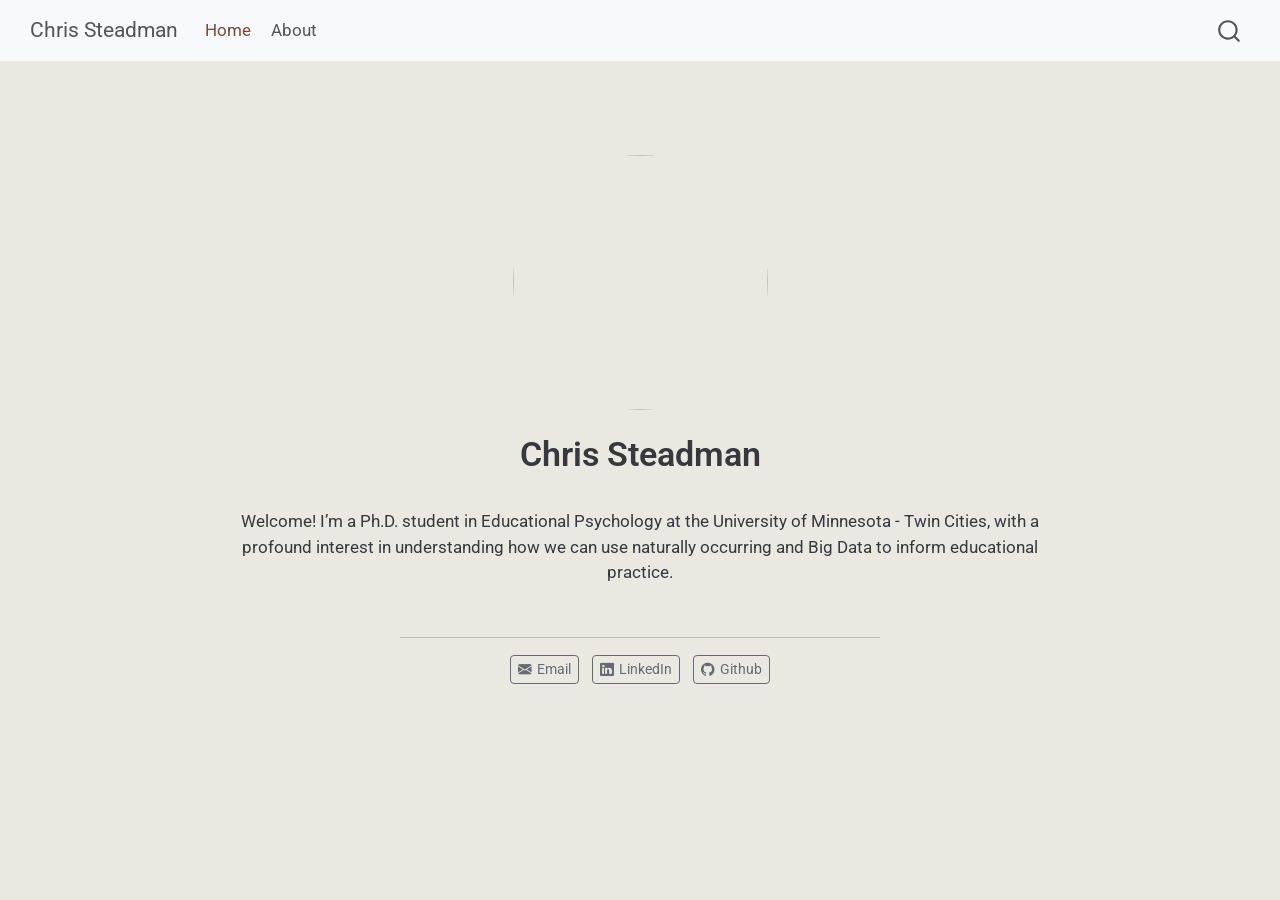
==== commit fbbe22f9: "Updated about me with new research focus language." ====
--- a/docs/index.html
+++ b/docs/index.html
@@ -124,7 +124,7 @@
 <div class="quarto-title-meta">
   </div>
 </header><main class="content" id="quarto-document-content">
-<p>Welcome! I’m a Ph.D.&nbsp;student in Educational Psychology at the University of Minnesota - Twin Cities, with a profound interest in understanding how the mind encodes, retains, and retrieves information.</p>
+<p>Welcome! I’m a Ph.D.&nbsp;student in Educational Psychology at the University of Minnesota - Twin Cities, with a profound interest in understanding how we can use naturally occurring and Big Data to inform educational practice.</p>
 
 
 </main> 
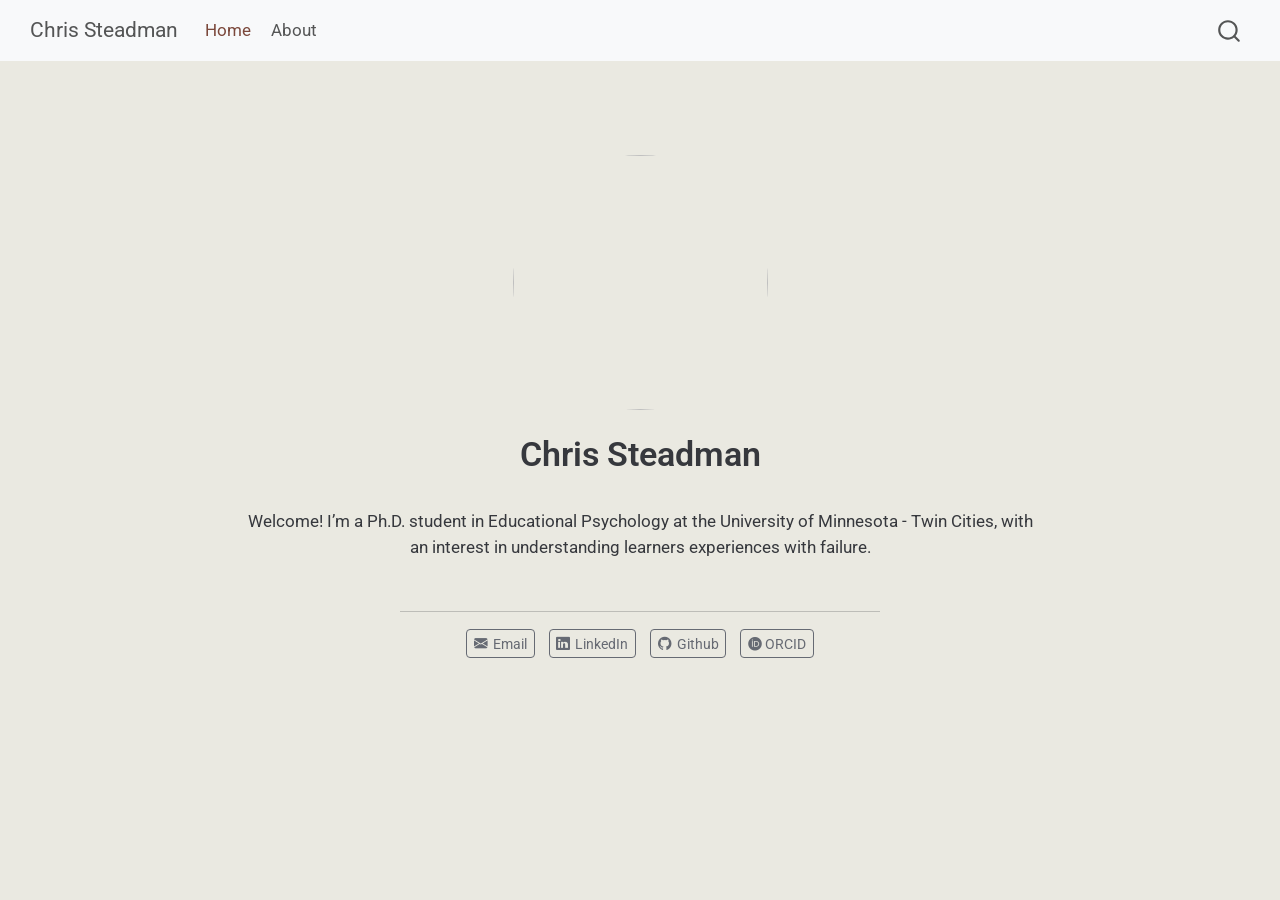
==== commit 5742c365: "updating index to include ORCID" ====
--- a/docs/index.html
+++ b/docs/index.html
@@ -42,6 +42,8 @@
 <script src="site_libs/bootstrap/bootstrap.min.js"></script>
 <link href="site_libs/bootstrap/bootstrap-icons.css" rel="stylesheet">
 <link href="site_libs/bootstrap/bootstrap-f4984c702a18f3eaaddd09e3b30f71a7.min.css" rel="stylesheet" append-hash="true" id="quarto-bootstrap" data-mode="light">
+<link href="site_libs/quarto-contrib/academicons-1.9.2/all.css" rel="stylesheet">
+<link href="site_libs/quarto-contrib/academicons-1.9.2/size.css" rel="stylesheet">
 <script id="quarto-search-options" type="application/json">{
   "location": "navbar",
   "copy-button": false,
@@ -124,7 +126,7 @@
 <div class="quarto-title-meta">
   </div>
 </header><main class="content" id="quarto-document-content">
-<p>Welcome! I’m a Ph.D.&nbsp;student in Educational Psychology at the University of Minnesota - Twin Cities, with a profound interest in understanding how we can use naturally occurring and Big Data to inform educational practice.</p>
+<p>Welcome! I’m a Ph.D.&nbsp;student in Educational Psychology at the University of Minnesota - Twin Cities, with an interest in understanding learners experiences with failure.</p>
 
 
 </main> 
@@ -141,6 +143,9 @@
   <a href="https://github.com/cjsteadman" class="about-link" rel="" target="">
     <i class="bi bi-github"></i>
      <span class="about-link-text">Github</span>
+  </a>
+  <a href="https://orcid.org/0009-0003-8506-9049" class="about-link" rel="" target="">
+     <span class="about-link-text"><i class="ai  ai-orcid"></i> ORCID</span>
   </a>
 </div>
 </div>
--- a/docs/site_libs/quarto-contrib/academicons-1.9.2/all.css
+++ b/docs/site_libs/quarto-contrib/academicons-1.9.2/all.css
@@ -0,0 +1,738 @@
+/*
+ *  Academicons 1.9.4 by James Walsh (https://github.com/jpswalsh) and Katja Bercic (https://github.com/katjabercic)
+ *  Fonts generated using FontForge - https://fontforge.org
+ *  Square icons designed to be used alongside Font Awesome square icons - https://fortawesome.github.io/Font-Awesome/
+ *  Licenses - Font: SIL OFL 1.1, CSS: MIT License
+ */
+@font-face {
+  font-family: 'Academicons';
+  font-style: normal;
+  font-weight: 400;
+  font-display: block;
+  src: url('1e21o67/academicons.eot');
+  src: url('1e21o67/academicons.eot') format('embedded-opentype'),
+    url('1e21o67/academicons.ttf') format('truetype'),
+    url('1e21o67/academicons.woff') format('woff'),
+    url('1e21o67/academicons.svg') format('svg');
+}
+
+.ai {
+  font-family: 'Academicons';
+  font-weight: 400;
+  -moz-osx-font-smoothing: grayscale;
+  -webkit-font-smoothing: antialiased;
+  display: inline-block;
+  font-style: normal;
+  font-variant: normal;
+  text-rendering: auto;
+  line-height: 1;
+}
+
+.ai-academia:before {
+  content: "\e9af";
+}
+
+.ai-academia-square:before {
+  content: "\e93d";
+}
+
+.ai-acclaim:before {
+  content: "\e92e";
+}
+
+.ai-acclaim-square:before {
+  content: "\e93a";
+}
+
+.ai-acm:before {
+  content: "\e93c";
+}
+
+.ai-acm-square:before {
+  content: "\e95d";
+}
+
+.ai-acmdl:before {
+  content: "\e96a";
+}
+
+.ai-acmdl-square:before {
+  content: "\e9d3";
+}
+
+.ai-ads:before {
+  content: "\e9cb";
+}
+
+.ai-ads-square:before {
+  content: "\e94a";
+}
+
+.ai-africarxiv:before {
+  content: "\e91b";
+}
+
+.ai-africarxiv-square:before {
+  content: "\e90b";
+}
+
+.ai-archive:before {
+  content: "\e955";
+}
+
+.ai-archive-square:before {
+  content: "\e956";
+}
+
+.ai-arxiv:before {
+  content: "\e974";
+}
+
+.ai-arxiv-square:before {
+  content: "\e9a6";
+}
+
+.ai-biorxiv:before {
+  content: "\e9a2";
+}
+
+.ai-biorxiv-square:before {
+  content: "\e98b";
+}
+
+.ai-ceur:before {
+  content: "\e96d";
+}
+
+.ai-ceur-square:before {
+  content: "\e92f";
+}
+
+.ai-ciencia-vitae:before {
+  content: "\e912";
+}
+
+.ai-ciencia-vitae-square:before {
+  content: "\e913";
+}
+
+.ai-clarivate:before {
+  content: "\e924";
+}
+
+.ai-clarivate-square:before {
+  content: "\e925";
+}
+
+.ai-closed-access:before {
+  content: "\e942";
+}
+
+.ai-closed-access-square:before {
+  content: "\e943";
+}
+
+.ai-conversation:before {
+  content: "\e94c";
+}
+
+.ai-conversation-square:before {
+  content: "\e915";
+}
+
+.ai-coursera:before {
+  content: "\e95f";
+}
+
+.ai-coursera-square:before {
+  content: "\e97f";
+}
+
+.ai-crossref:before {
+  content: "\e918";
+}
+
+.ai-crossref-square:before {
+  content: "\e919";
+}
+
+.ai-cv:before {
+  content: "\e9a5";
+}
+
+.ai-cv-square:before {
+  content: "\e90a";
+}
+
+.ai-datacite:before {
+  content: "\e91c";
+}
+
+.ai-datacite-square:before {
+  content: "\e91d";
+}
+
+.ai-dataverse:before {
+  content: "\e9f7";
+}
+
+.ai-dataverse-square:before {
+  content: "\e9e4";
+}
+
+.ai-dblp:before {
+  content: "\e94f";
+}
+
+.ai-dblp-square:before {
+  content: "\e93f";
+}
+
+.ai-depsy:before {
+  content: "\e97a";
+}
+
+.ai-depsy-square:before {
+  content: "\e94b";
+}
+
+.ai-doi:before {
+  content: "\e97e";
+}
+
+.ai-doi-square:before {
+  content: "\e98f";
+}
+
+.ai-dryad:before {
+  content: "\e97c";
+}
+
+.ai-dryad-square:before {
+  content: "\e98c";
+}
+
+.ai-elsevier:before {
+  content: "\e961";
+}
+
+.ai-elsevier-square:before {
+  content: "\e910";
+}
+
+.ai-figshare:before {
+  content: "\e981";
+}
+
+.ai-figshare-square:before {
+  content: "\e9e7";
+}
+
+.ai-google-scholar:before {
+  content: "\e9d4";
+}
+
+.ai-google-scholar-square:before {
+  content: "\e9f9";
+}
+
+.ai-hal:before {
+  content: "\e92c";
+}
+
+.ai-hal-square:before {
+  content: "\e92d";
+}
+
+.ai-hypothesis:before {
+  content: "\e95a";
+}
+
+.ai-hypothesis-square:before {
+  content: "\e95b";
+}
+
+.ai-ideas-repec:before {
+  content: "\e9ed";
+}
+
+.ai-ideas-repec-square:before {
+  content: "\e9f8";
+}
+
+.ai-ieee:before {
+  content: "\e929";
+}
+
+.ai-ieee-square:before {
+  content: "\e9b9";
+}
+
+.ai-impactstory:before {
+  content: "\e9cf";
+}
+
+.ai-impactstory-square:before {
+  content: "\e9aa";
+}
+
+.ai-inaturalist:before {
+  content: "\e900";
+}
+
+.ai-inaturalist-square:before {
+  content: "\e901";
+}
+
+.ai-inpn:before {
+  content: "\e902";
+}
+
+.ai-inpn-square:before {
+  content: "\e903";
+}
+
+.ai-inspire:before {
+  content: "\e9e9";
+}
+
+.ai-inspire-square:before {
+  content: "\e9fe";
+}
+
+.ai-isidore:before {
+  content: "\e936";
+}
+
+.ai-isidore-square:before {
+  content: "\e954";
+}
+
+.ai-isni:before {
+  content: "\e957";
+}
+
+.ai-isni-square:before {
+  content: "\e958";
+}
+
+.ai-jstor:before {
+  content: "\e938";
+}
+
+.ai-jstor-square:before {
+  content: "\e944";
+}
+
+.ai-lattes:before {
+  content: "\e9b3";
+}
+
+.ai-lattes-square:before {
+  content: "\e99c";
+}
+
+.ai-mathoverflow:before {
+  content: "\e9f6";
+}
+
+.ai-mathoverflow-square:before {
+  content: "\e97b";
+}
+
+.ai-mendeley:before {
+  content: "\e9f0";
+}
+
+.ai-mendeley-square:before {
+  content: "\e9f3";
+}
+
+.ai-moodle:before {
+  content: "\e907";
+}
+
+.ai-moodle-square:before {
+  content: "\e908";
+}
+
+.ai-mtmt:before {
+  content: "\e950";
+}
+
+.ai-mtmt-square:before {
+  content: "\e951";
+}
+
+.ai-nakala:before {
+  content: "\e940";
+}
+
+.ai-nakala-square:before {
+  content: "\e941";
+}
+
+.ai-obp:before {
+  content: "\e92a";
+}
+
+.ai-obp-square:before {
+  content: "\e92b";
+}
+
+.ai-open-access:before {
+  content: "\e939";
+}
+
+.ai-open-access-square:before {
+  content: "\e9f4";
+}
+
+.ai-open-data:before {
+  content: "\e966";
+}
+
+.ai-open-data-square:before {
+  content: "\e967";
+}
+
+.ai-open-materials:before {
+  content: "\e968";
+}
+
+.ai-open-materials-square:before {
+  content: "\e969";
+}
+
+.ai-openedition:before {
+  content: "\e946";
+}
+
+.ai-openedition-square:before {
+  content: "\e947";
+}
+
+.ai-orcid:before {
+  content: "\e9d9";
+}
+
+.ai-orcid-square:before {
+  content: "\e9c3";
+}
+
+.ai-osf:before {
+  content: "\e9ef";
+}
+
+.ai-osf-square:before {
+  content: "\e931";
+}
+
+.ai-overleaf:before {
+  content: "\e914";
+}
+
+.ai-overleaf-square:before {
+  content: "\e98d";
+}
+
+.ai-philpapers:before {
+  content: "\e98a";
+}
+
+.ai-philpapers-square:before {
+  content: "\e96f";
+}
+
+.ai-piazza:before {
+  content: "\e99a";
+}
+
+.ai-piazza-square:before {
+  content: "\e90c";
+}
+
+.ai-preregistered:before {
+  content: "\e906";
+}
+
+.ai-preregistered-square:before {
+  content: "\e96b";
+}
+
+.ai-protocols:before {
+  content: "\e952";
+}
+
+.ai-protocols-square:before {
+  content: "\e953";
+}
+
+.ai-psyarxiv:before {
+  content: "\e90e";
+}
+
+.ai-psyarxiv-square:before {
+  content: "\e90f";
+}
+
+.ai-publons:before {
+  content: "\e937";
+}
+
+.ai-publons-square:before {
+  content: "\e94e";
+}
+
+.ai-pubmed:before {
+  content: "\e99f";
+}
+
+.ai-pubmed-square:before {
+  content: "\e97d";
+}
+
+.ai-pubpeer:before {
+  content: "\e922";
+}
+
+.ai-pubpeer-square:before {
+  content: "\e923";
+}
+
+.ai-researcherid:before {
+  content: "\e91a";
+}
+
+.ai-researcherid-square:before {
+  content: "\e95c";
+}
+
+.ai-researchgate:before {
+  content: "\e95e";
+}
+
+.ai-researchgate-square:before {
+  content: "\e99e";
+}
+
+.ai-ror:before {
+  content: "\e948";
+}
+
+.ai-ror-square:before {
+  content: "\e949";
+}
+
+.ai-sci-hub:before {
+  content: "\e959";
+}
+
+.ai-sci-hub-square:before {
+  content: "\e905";
+}
+
+.ai-scirate:before {
+  content: "\e98e";
+}
+
+.ai-scirate-square:before {
+  content: "\e99d";
+}
+
+.ai-scopus:before {
+  content: "\e91e";
+}
+
+.ai-scopus-square:before {
+  content: "\e91f";
+}
+
+.ai-semantic-scholar:before {
+  content: "\e96e";
+}
+
+.ai-semantic-scholar-square:before {
+  content: "\e96c";
+}
+
+.ai-springer:before {
+  content: "\e928";
+}
+
+.ai-springer-square:before {
+  content: "\e99b";
+}
+
+.ai-ssrn:before {
+  content: "\e916";
+}
+
+.ai-ssrn-square:before {
+  content: "\e917";
+}
+
+.ai-stackoverflow:before {
+  content: "\e920";
+}
+
+.ai-stackoverflow-square:before {
+  content: "\e921";
+}
+
+.ai-viaf:before {
+  content: "\e933";
+}
+
+.ai-viaf-square:before {
+  content: "\e934";
+}
+
+.ai-wiley:before {
+  content: "\e926";
+}
+
+.ai-wiley-square:before {
+  content: "\e927";
+}
+
+.ai-zenodo:before {
+  content: "\e911";
+}
+
+.ai-zotero:before {
+  content: "\e962";
+}
+
+.ai-zotero-square:before {
+  content: "\e932";
+}
+
+/*  Duplication of the FontAwesome style classes using 'ai' in place of 'fa'. */
+.ai-lg {
+  font-size: 1.33333em;
+  line-height: 0.75em;
+  vertical-align: -.0667em;
+}
+
+.ai-xs {
+  font-size: .75em;
+}
+
+.ai-sm {
+  font-size: .875em;
+}
+
+.ai-1x {
+  font-size: 1em;
+}
+
+.ai-2x {
+  font-size: 2em;
+}
+
+.ai-3x {
+  font-size: 3em;
+}
+
+.ai-4x {
+  font-size: 4em;
+}
+
+.ai-5x {
+  font-size: 5em;
+}
+
+.ai-6x {
+  font-size: 6em;
+}
+
+.ai-7x {
+  font-size: 7em;
+}
+
+.ai-8x {
+  font-size: 8em;
+}
+
+.ai-9x {
+  font-size: 9em;
+}
+
+.ai-10x {
+  font-size: 10em;
+}
+
+.ai-fw {
+  text-align: center;
+  width: 1.25em;
+}
+
+.ai-ul {
+  list-style-type: none;
+  margin-left: 2.5em;
+  padding-left: 0;
+}
+
+.ai-ul>li {
+  position: relative;
+}
+
+.ai-li {
+  left: -2em;
+  position: absolute;
+  text-align: center;
+  width: 2em;
+  line-height: inherit;
+}
+
+.ai-border {
+  border: solid 0.08em #eee;
+  border-radius: .1em;
+  padding: .2em .25em .15em;
+}
+
+.ai-pull-left {
+  float: left;
+}
+
+.ai-pull-right {
+  float: right;
+}
+
+.ai.ai-pull-left {
+  margin-right: .3em;
+}
+
+.ai.ai-pull-right {
+  margin-right: .3em;
+}
+
+.ai-stack {
+  display: inline-block;
+  height: 2em;
+  line-height: 2em;
+  position: relative;
+  vertical-align: middle;
+  width: 2.5em;
+}
+
+.ai-stack-1x,
+.ai-stack-2x {
+  left: 0;
+  position: absolute;
+  text-align: center;
+  width: 100%;
+}
+
+.ai-stack-1x {
+  line-height: inherit;
+}
+
+.ai-stack-2x {
+  font-size: 2em;
+}
+
+.ai-inverse {
+  color: #fff;
+}
--- a/docs/site_libs/quarto-contrib/academicons-1.9.2/size.css
+++ b/docs/site_libs/quarto-contrib/academicons-1.9.2/size.css
@@ -0,0 +1,115 @@
+.ai-tiny {
+  font-size: 0.5em;
+}
+
+.ai-scriptsize {
+  font-size: 0.7em;
+}
+
+.ai-footnotesize {
+  font-size: 0.8em;
+}
+
+.ai-small {
+  font-size: 0.9em;
+}
+
+.ai-normalsize {
+  font-size: 1em;
+}
+
+.ai-large {
+  font-size: 1.2em;
+}
+
+.ai-Large {
+  font-size: 1.5em;
+}
+
+.ai-LARGE {
+  font-size: 1.75em;
+}
+
+.ai-huge {
+  font-size: 2em;
+}
+
+.ai-Huge {
+  font-size: 2.5em;
+}
+
+.ai-1x {
+  font-size: 1em;
+}
+
+.ai-2x {
+  font-size: 2em;
+}
+
+.ai-3x {
+  font-size: 3em;
+}
+
+.ai-4x {
+  font-size: 4em;
+}
+
+.ai-5x {
+  font-size: 5em;
+}
+
+.ai-6x {
+  font-size: 6em;
+}
+
+.ai-7x {
+  font-size: 7em;
+}
+
+.ai-8x {
+  font-size: 8em;
+}
+
+.ai-9x {
+  font-size: 9em;
+}
+
+.ai-10x {
+  font-size: 10em;
+}
+
+.ai-2xs {
+  font-size: 0.625em;
+  line-height: 0.1em;
+  vertical-align: 0.225em;
+}
+
+.ai-xs {
+  font-size: 0.75em;
+  line-height: 0.08333em;
+  vertical-align: 0.125em;
+}
+
+.ai-sm {
+  font-size: 0.875em;
+  line-height: 0.07143em;
+  vertical-align: 0.05357em;
+}
+
+.ai-lg {
+  font-size: 1.25em;
+  line-height: 0.05em;
+  vertical-align: -0.075em;
+}
+
+.ai-xl {
+  font-size: 1.5em;
+  line-height: 0.04167em;
+  vertical-align: -0.125em;
+}
+
+.ai-2xl {
+  font-size: 2em;
+  line-height: 0.03125em;
+  vertical-align: -0.1875em;
+}
